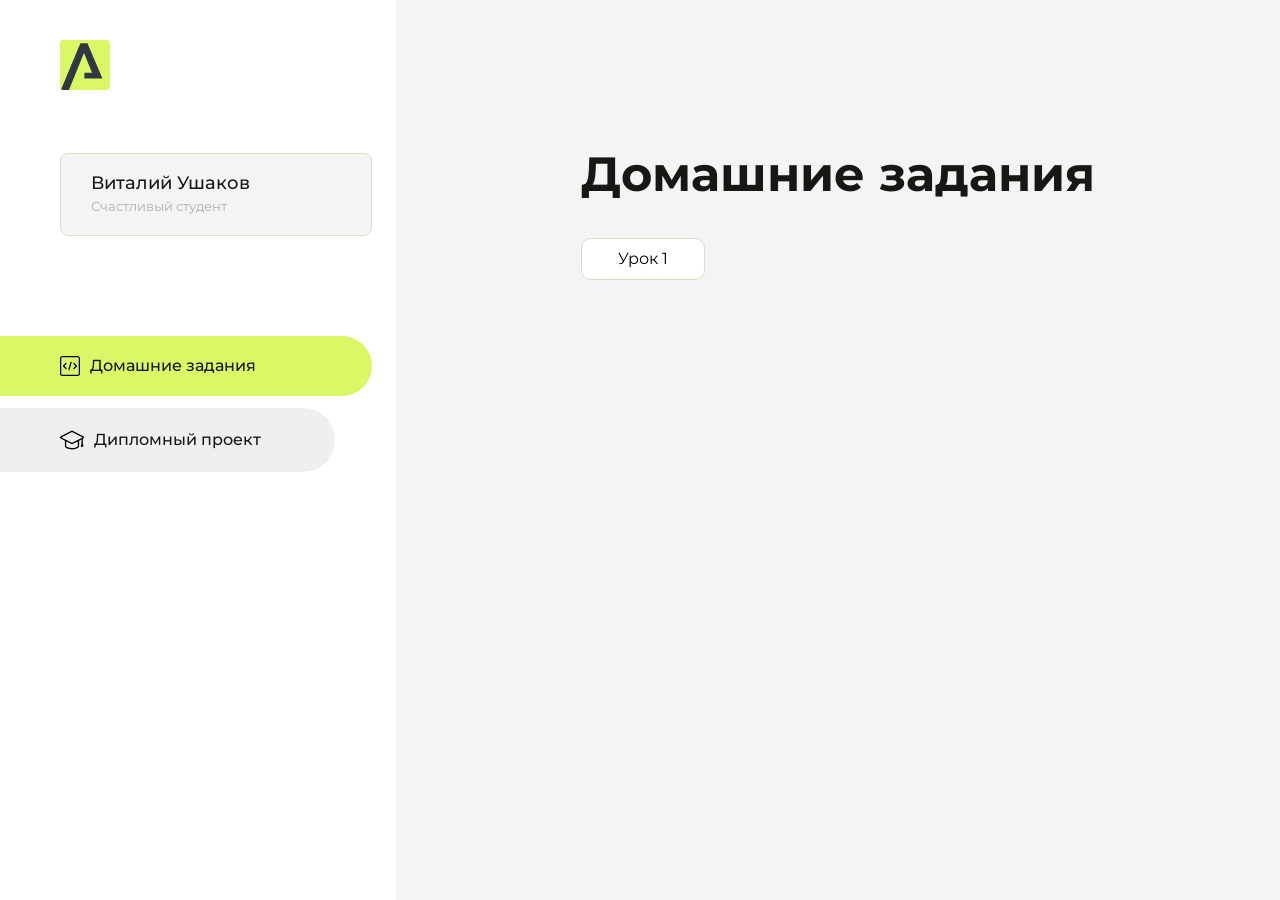
==== index.html @ d68d4c8f "ДЗ повтор" ====
<!DOCTYPE html>
<html lang="en">
<head>
    <meta charset="UTF-8">
    <meta name="viewport" content="width=device-width, initial-scale=1.0">
    <title>Домашняя работа</title>
    <link rel="shortcut icon" href="src/logo.ico" type="image/x-icon">
    <link rel="preconnect" href="https://fonts.googleapis.com">
    <link rel="preconnect" href="https://fonts.gstatic.com" crossorigin>
    <link href="https://fonts.googleapis.com/css2?family=Montserrat:wght@400;500;700&family=Rubik:wght@500&display=swap"
          rel="stylesheet">
    <link rel="stylesheet" href="src/style.css">
</head>
<body id="body">
<div class="overlay" id="overlay"></div>
<div class="layout">
    <div class="burger" id="burger">
        <svg viewBox="0 0 24 24" fill="none" xmlns="http://www.w3.org/2000/svg">
            <g id="SVGRepo_bgCarrier" stroke-width="0"></g>
            <g id="SVGRepo_tracerCarrier" stroke-linecap="round" stroke-linejoin="round"></g>
            <g id="SVGRepo_iconCarrier">
                <path d="M4 18L20 18" stroke="#DAF765" stroke-width="2" stroke-linecap="round"></path>
                <path d="M4 12L20 12" stroke="#DAF765" stroke-width="2" stroke-linecap="round"></path>
                <path d="M4 6L20 6" stroke="#DAF765" stroke-width="2" stroke-linecap="round"></path>
            </g>
        </svg>
    </div>
    <aside class="sidebar" id="sidebar">
        <div class="sidebar__inner">
            <div class="logo">
                <svg width="50" height="50" viewBox="0 0 50 50" fill="none" xmlns="http://www.w3.org/2000/svg">
                    <g clip-path="url(#clip0_513_74730)">
                        <path d="M46.17 -0.257004H3.83C1.57281 -0.257004 -0.257 1.57281 -0.257 3.83V46.17C-0.257 48.4272 1.57281 50.257 3.83 50.257H46.17C48.4272 50.257 50.257 48.4272 50.257 46.17V3.83C50.257 1.57281 48.4272 -0.257004 46.17 -0.257004Z"
                              fill="#DAF765"/>
                        <path d="M24.375 38.4H42.461L27.441 3.1585H20.4355C20.4355 3.1585 6.7895 35.881 1.1945 49.294C2.015 50.0275 3.0945 50.257 3.6945 50.257H8.8445L23.954 13.07L32.0465 32.8285H24.375V38.4Z"
                              fill="#323843"/>
                    </g>
                    <defs>
                        <clipPath id="clip0_513_74730">
                            <rect width="50" height="50" fill="white"/>
                        </clipPath>
                    </defs>
                </svg>
            </div>
            <div class="sidebar__user">
                <div class="sidebar__name">Виталий Ушаков</div>
                <div class="sidebar__text">Счастливый студент</div>
            </div>
            <div class="sidebar__tabs">
                <div class="sidebar__item">
                    <button class="sidebar__button active" id="tasks">
                        <svg xmlns="http://www.w3.org/2000/svg" width="20" height="20" viewBox="0 0 20 20" fill="none">
                            <g clip-path="url(#clip0_704_74543)">
                                <path d="M17.7083 20H2.29167C1.0275 20 0 18.9725 0 17.7083V2.29167C0 1.0275 1.0275 0 2.29167 0H17.7083C18.9725 0 20 1.0275 20 2.29167V17.7083C20 18.9725 18.9725 20 17.7083 20ZM2.29167 1.25C1.7175 1.25 1.25 1.7175 1.25 2.29167V17.7083C1.25 18.2825 1.7175 18.75 2.29167 18.75H17.7083C18.2825 18.75 18.75 18.2825 18.75 17.7083V2.29167C18.75 1.7175 18.2825 1.25 17.7083 1.25H2.29167Z"
                                      fill="black"/>
                                <path d="M6.04167 13.125C5.88167 13.125 5.72167 13.0642 5.6 12.9417L3.1 10.4417C2.85583 10.1975 2.85583 9.80167 3.1 9.5575L5.6 7.0575C5.84417 6.81333 6.24 6.81333 6.48417 7.0575C6.72833 7.30167 6.72833 7.6975 6.48417 7.94167L4.42583 10L6.48417 12.0583C6.72833 12.3025 6.72833 12.6983 6.48417 12.9425C6.36167 13.0642 6.20167 13.125 6.04167 13.125Z"
                                      fill="black"/>
                                <path d="M8.95833 14.1667C8.9 14.1667 8.84 14.1583 8.78167 14.1417C8.45083 14.0442 8.26083 13.6967 8.35833 13.3658L10.4417 6.28251C10.5392 5.95084 10.8892 5.76417 11.2175 5.85917C11.5483 5.95667 11.7383 6.30417 11.6408 6.63501L9.5575 13.7183C9.47833 13.9908 9.22833 14.1667 8.95833 14.1667Z"
                                      fill="black"/>
                                <path d="M13.9583 13.125C13.7983 13.125 13.6383 13.0642 13.5167 12.9417C13.2725 12.6975 13.2725 12.3017 13.5167 12.0575L15.575 9.99916L13.5167 7.94083C13.2725 7.69666 13.2725 7.30083 13.5167 7.05666C13.7608 6.81249 14.1567 6.81249 14.4008 7.05666L16.9008 9.55666C17.145 9.80083 17.145 10.1967 16.9008 10.4408L14.4008 12.9408C14.2783 13.0642 14.1183 13.125 13.9583 13.125Z"
                                      fill="black"/>
                            </g>
                            <defs>
                                <clipPath id="clip0_704_74543">
                                    <rect width="20" height="20" fill="white"/>
                                </clipPath>
                            </defs>
                        </svg>
                        <span>Домашние задания</span></button>
                </div>
                <div class="sidebar__item">
                    <button class="sidebar__button" id="diplom">
                        <svg xmlns="http://www.w3.org/2000/svg" width="24" height="24" viewBox="0 0 24 24" fill="none">
                            <g clip-path="url(#clip0_704_74553)">
                                <path d="M23.2628 10.5971C23.7176 10.365 24 9.90375 24 9.39337C24 8.883 23.7176 8.42175 23.2628 8.18962L12.6135 2.75362C12.2291 2.55824 11.7705 2.55787 11.3854 2.75399L0.736875 8.19C0.282375 8.42175 0 8.883 0 9.39337C0 9.90375 0.282375 10.365 0.736875 10.5971L4.89038 12.7177V18.2074C4.89038 19.8154 8.412 21.393 12 21.393C15.5884 21.393 19.1096 19.815 19.1096 18.2074V12.7174L21.4609 11.517V15.8017L20.901 17.2305C20.7409 17.6389 20.7934 18.0994 21.0405 18.4616C21.2876 18.8246 21.6979 19.041 22.1366 19.041C22.5754 19.041 22.9852 18.8246 23.2324 18.462C23.4795 18.099 23.532 17.6385 23.3719 17.2301L22.8124 15.8021V10.827L23.2628 10.5971ZM17.7623 18.1721C17.6198 18.6375 15.3491 20.0419 12 20.0419C8.65088 20.0419 6.38025 18.6375 6.2415 18.2074V12.3037L6.23887 12.3019C6.23812 12.057 6.1065 11.8207 5.87325 11.7019L1.3515 9.39337L12 3.95737L22.6489 9.39337L12 14.8294L5.87325 11.7019C5.54063 11.5331 4.6695 11.6674 4.5 12C4.33012 12.3322 4.55813 12.5479 4.89038 12.7177L11.3857 16.0331C11.5781 16.1314 11.7889 16.1805 12 16.1805C12.2107 16.1805 12.4222 16.1314 12.6146 16.0331L17.7593 13.407L17.7623 18.1721Z"
                                      fill="black"/>
                            </g>
                            <defs>
                                <clipPath id="clip0_704_74553">
                                    <rect width="24" height="24" fill="white"/>
                                </clipPath>
                            </defs>
                        </svg>
                        <span>Дипломный проект</span></button>
                </div>
            </div>
        </div>

    </aside>
    <div class="content">
        <div class="container">
            <div class="content__block" id="tasksBlock">
                <div class="content__title">Домашние задания</div>
                <ul class="content__list">
                    <li class="content__list-item">
                        <a href="lesson1/index.html">Урок 1</a>
                    </li>
                </ul>
            </div>
            <div class="content__block hidden" id="diplomBlock">
                <div class="content__title">Дипломный проект</div>
                <div class="content__list-diplom">
                    <a href="ПАПКА-С-НОМЕРОМ-УРОКА">Ссылка на ДЗ</a>
                </div>
                <div class="content__decor">
                    <div class="content__decor-text">Давай проверим, чему ты научился!</div>
                    <div class="content__decor-img">
                        <img src="src/decor.png" alt="decor">
                    </div>
                </div>
            </div>
        </div>
    </div>
</div>
<script src="src/index.js"></script>
</body>
</html>
---- src/style.css ----
*{padding: 0;margin: 0;border: 0;}
*,*:before,*:after{-webkit-box-sizing: border-box;box-sizing: border-box;}
:focus,:active{outline: none;}
a:focus,a:active{outline: none;}
nav,footer,header,aside{display: block;}
html,body{
    height:100%;width:100%;
    font-size:100%;line-height:1;-ms-text-size-adjust:100%;-moz-text-size-adjust:100%;-webkit-text-size-adjust:100%;}
input,button,textarea{font-family:inherit;}
input::-ms-clear{display: none;}
button{cursor: pointer;}
button::-moz-focus-inner{padding:0;border:0;}
a,a:visited{text-decoration: none;}
a:hover{text-decoration: none;}
ul li{list-style: none;}
img{vertical-align: top;}
h1,h2,h3,h4,h5,h6{font-size:inherit;font-weight: inherit;}
a{color:inherit;}



body {
    font-family: "Montserrat",SansSerif;
    color: black;
}

body.overflow {
    overflow: hidden;
}



.layout {
    display: -webkit-box;
    display: -ms-flexbox;
    display: flex;
    min-height: 100vh;
}

.sidebar {
    padding: 40px 24px 40px 0;
    -ms-flex-negative: 0;
    flex-shrink: 0;
    background-color: white;
}



.content {
    -webkit-box-flex: 1;
    -ms-flex-positive: 1;
    flex-grow: 1;
    background-color: #F4F4F4;
}

.container {
    display: -webkit-box;
    display: -ms-flexbox;
    display: flex;
    -webkit-box-orient: vertical;
    -webkit-box-direction: normal;
    -ms-flex-direction: column;
    flex-direction: column;
    -webkit-box-pack: center;
    -ms-flex-pack: center;
    justify-content: center;
    -webkit-box-align: center;
    -ms-flex-align: center;
    align-items: center;
    padding: 150px 60px 80px 60px;
}


.logo {
    margin-left: 60px;
    margin-bottom: 60px;
}

.sidebar__user {
    background-color: #F4F4F4;
    padding: 20px 30px;
    margin-left: 60px;
    margin-bottom: 100px;
    border-radius: 8px;
    border: 1px solid #DADEC9;
}

.sidebar__name {
    color:#161814;
    font-size: 18px;
    font-weight: 500;
    margin-bottom: 6px;
}

.sidebar__text {
    color: #AFB1A7;
    font-size: 13px;
    font-weight: 400;
    line-height: 130%; /* 16.9px */
}

.sidebar__item {
    width: 372px;
}

.sidebar__button {
    display: -webkit-box;
    display: -ms-flexbox;
    display: flex;
    -webkit-box-align: center;
    -ms-flex-align: center;
    align-items: center;
    gap: 10px;
    padding: 20px 60px;
    margin-bottom: 12px;
    border-radius: 0px 100px 100px 0px;
    -webkit-transition: all .5s;
    -o-transition: all .5s;
    transition: all .5s;
    cursor: pointer;
    width: 90%;
    color:#161814;
    font-size: 16px;
    font-weight: 500;
}

.sidebar__button.active , .sidebar__button:hover {
    width: 100%;
    background-color: #DAF765;
}


.content__title {
    color: #161814;
    font-size: 48px;
    font-weight: 700;
    margin-bottom: 40px;
}

.content__list {
    display: -webkit-box;
    display: -ms-flexbox;
    display: flex;
    -webkit-box-align: center;
    -ms-flex-align: center;
    align-items: center;
    -ms-flex-wrap: wrap;
    flex-wrap: wrap;
    gap: 20px;
}



.content__list-item  {
    cursor: pointer;
    padding: 12px 18px;
    background-color: #fff;
    border-radius: 10px;
    border: 1px solid #DADEC9;
    -webkit-transition: all .3s;
    -o-transition: all .3s;
    transition: all .3s;
}

.content__list-item:hover,.content__list-diplom:hover {
    background-color: #AFB1A7;
}

li a {
    padding: 12px 18px;

}


.content__list-diplom {
    -webkit-transition: all .3s;
    -o-transition: all .3s;
    transition: all .3s;
    display: inline-block;
    padding: 12px 18px;
    background-color: #fff;
    border-radius: 10px;
    border: 1px solid #DADEC9;
}

.content__decor {
    display: -webkit-box;
    display: -ms-flexbox;
    display: flex;
    -webkit-box-align: center;
    -ms-flex-align: center;
    align-items: center;
}

.content__decor-text {
    color:#BEDD44;
    font-size: 36px;
    font-weight: 700;
    line-height: 110%; /* 39.6px */
}

.content__block {
    max-width: 1200px;
}

.content__block.hidden {
    display: none;
}

.content__decor-img img{
    width: 100%;
}

.burger {
    display: none;
    padding: 5px;
    position: fixed;
    top: 3%;
    right: 7%;
    width: 40px;
    height: 40px;
    background-color: #161814;
    border-radius: 50%;
    z-index: 10;
    border: 1px solid #DAF765;
}

@media (max-width: 768px) {
    .burger {
        display: block;
    }

    .sidebar {
        -webkit-transition: all .3s;
        -o-transition: all .3s;
        transition: all .3s;
        -webkit-transform: translateX(-100%);
        -ms-transform: translateX(-100%);
        transform: translateX(-100%);
        position: fixed;
        top: 0;
        left: 0;
        bottom: 0;
        z-index: 5;
    }

    .sidebar.show {
        -webkit-transform: translateX(0%);
        -ms-transform: translateX(0%);
        transform: translateX(0%);
    }

    .overlay {
        opacity: 0;
        pointer-events: none;
        -webkit-transition: all .3s;
        -o-transition: all .3s;
        transition: all .3s;
        position: absolute;
        top: 0;
        right: 0;
        left: 0;
        bottom: 0;
        z-index: 3;
        background-color: #000000e0;
    }

    .overlay.show {
        opacity: 1;
        pointer-events: all;
    }

    .container {
        padding: 40px 20px;
        min-height: 100%;
    }

    .content__decor {
        margin-top: 20px;
        -webkit-box-orient: vertical;
        -webkit-box-direction: normal;
        -ms-flex-direction: column;
        flex-direction: column;
    }
}

@media (max-width: 400px) {
    .sidebar__user {
        margin-left: 0;
    }
}
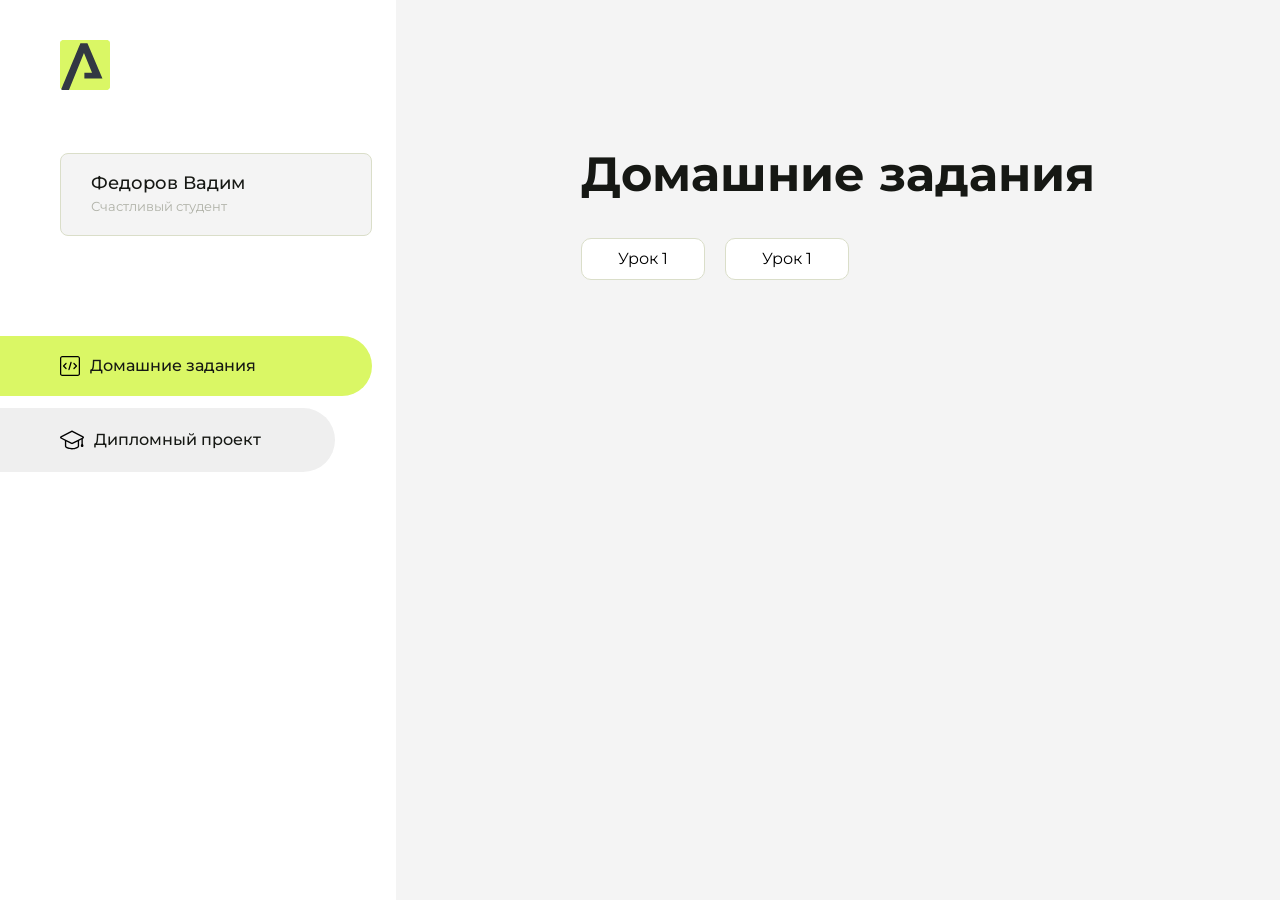
==== commit cc078d65: "Update index.html" ====
--- a/index.html
+++ b/index.html
@@ -43,7 +43,7 @@
                 </svg>
             </div>
             <div class="sidebar__user">
-                <div class="sidebar__name">Виталий Ушаков</div>
+                <div class="sidebar__name">Федоров Вадим</div>
                 <div class="sidebar__text">Счастливый студент</div>
             </div>
             <div class="sidebar__tabs">
@@ -93,7 +93,10 @@
                 <div class="content__title">Домашние задания</div>
                 <ul class="content__list">
                     <li class="content__list-item">
-                        <a href="lesson1/index.html">Урок 1</a>
+                        <a href="Начало/index.html">Урок 1</a>
+                    </li>
+                    <li class="content__list-item">
+                        <a href="Начало/index.html">Урок 1</a>
                     </li>
                 </ul>
             </div>
@@ -115,3 +118,4 @@
 <script src="src/index.js"></script>
 </body>
 </html>
+
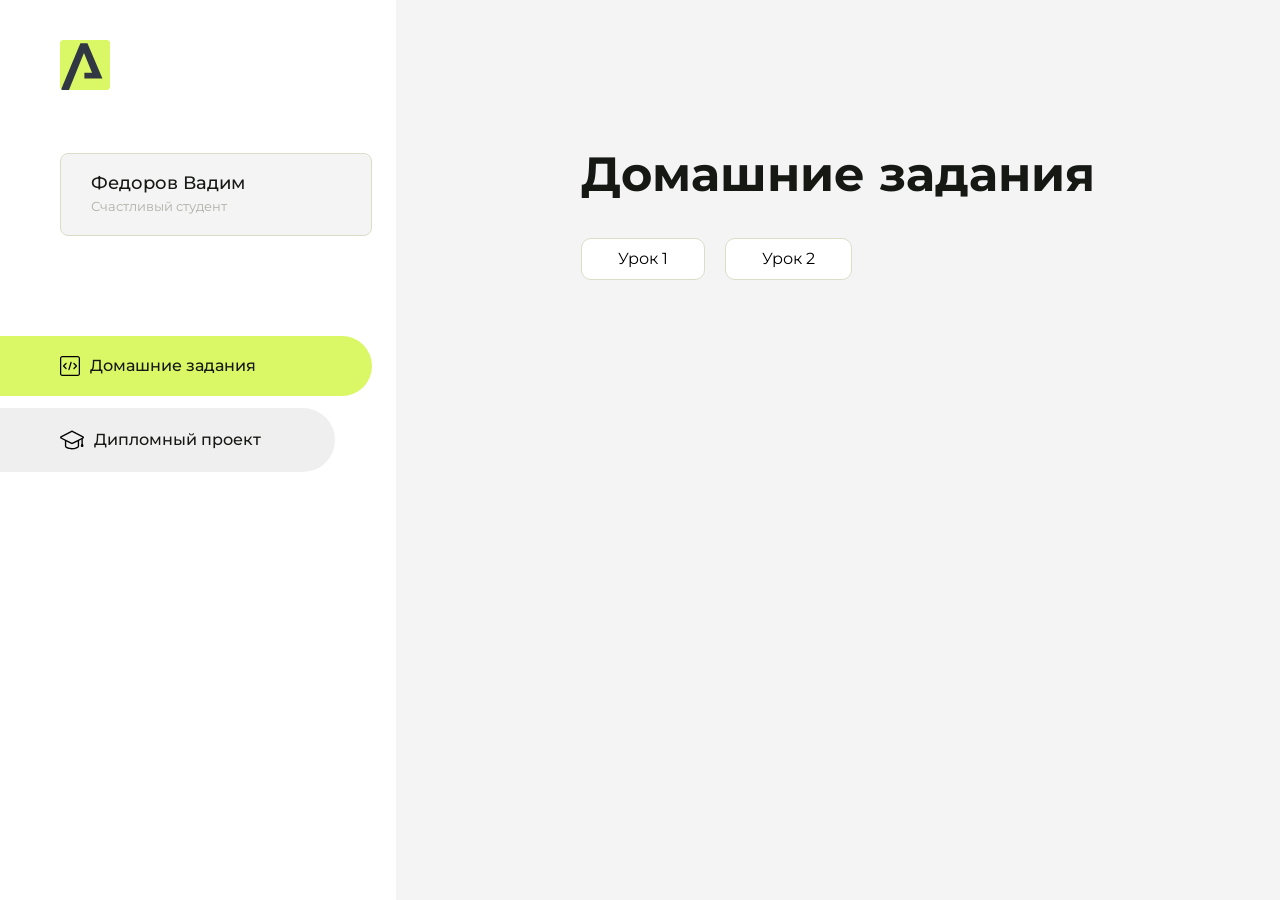
==== commit 3eade6d2: "Update index.html" ====
--- a/index.html
+++ b/index.html
@@ -96,7 +96,7 @@
                         <a href="Начало/index.html">Урок 1</a>
                     </li>
                     <li class="content__list-item">
-                        <a href="Начало/index.html">Урок 1</a>
+                        <a href="Начало/index.html">Урок 2</a>
                     </li>
                 </ul>
             </div>
@@ -119,3 +119,4 @@
 </body>
 </html>
 
+
